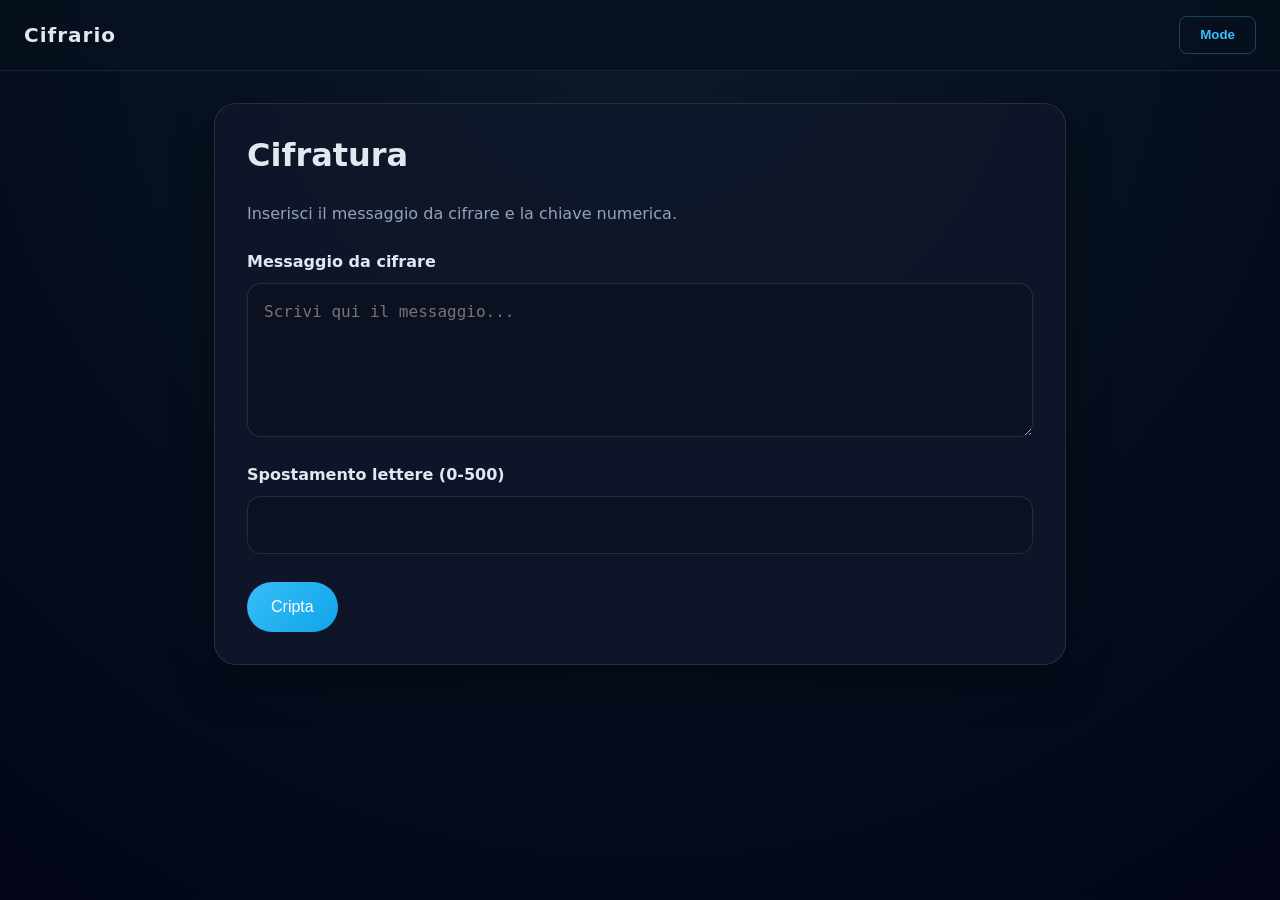
==== index.html @ a2564784 "rilascio iniziale" ====
<!DOCTYPE html>
<html lang="it">
<head>
  <meta charset="UTF-8" />
  <meta name="viewport" content="width=device-width, initial-scale=1.0" />
  <title>Crittografia - Cifra</title>
  <link rel="stylesheet" href="styles.css" />
</head>
<body>
  <header class="site-header">
    <div class="brand">Cifrario</div>
    <div class="mode-menu-container">
      <button class="mode-btn" aria-label="Menu modalità">Mode</button>
      <nav class="mode-menu">
        <a href="index.html" class="active">Cifratura</a>
        <a href="decrittatura.html">Decifratura</a>
      </nav>
    </div>
  </header>

  <main class="page-content">
    <section class="card">
      <h1>Cifratura</h1>
      <p>Inserisci il messaggio da cifrare e la chiave numerica.</p>
      <form id="encryptForm">
        <label for="encryptMessage">Messaggio da cifrare</label>
        <textarea id="encryptMessage" rows="5" placeholder="Scrivi qui il messaggio..." required></textarea>

        <label for="encryptShift">Spostamento lettere (0-500)</label>
        <input id="encryptShift" type="number" min="0" max="500" required />

        <button type="submit" class="primary-btn">Cripta</button>
      </form>
    </section>
  </main>

  <div id="encryptModal" class="modal" aria-hidden="true">
    <div class="modal-content">
      <button class="close-btn" type="button" aria-label="Chiudi finestra">×</button>
      <h2>Risultato Cifratura</h2>
      <div class="modal-field">
        <label>Messaggio originale</label>
        <textarea id="originalEncrypt" readonly></textarea>
      </div>
      <div class="modal-field">
        <label>Messaggio cifrato</label>
        <textarea id="cipherEncrypt" readonly></textarea>
        <div class="modal-buttons">
          <button class="copy-btn" type="button">Copia messaggio cifrato</button>
          <button class="delete-btn" type="button">Elimina</button>
        </div>
      </div>
      <div class="modal-field">
        <label>Chiave numerica utilizzata</label>
        <input id="keyEncrypt" readonly />
      </div>
    </div>
  </div>

  <script src="./script.js"></script>
</body>
</html>
---- styles.css ----
:root {
  --bg: #0f172a;
  --card: #111827;
  --text: #e2e8f0;
  --muted: #94a3b8;
  --accent: #38bdf8;
  --accent-strong: #0ea5e9;
  --border: rgba(148, 163, 184, 0.18);
}

* {
  box-sizing: border-box;
}

body {
  margin: 0;
  font-family: Inter, system-ui, -apple-system, BlinkMacSystemFont, 'Segoe UI', sans-serif;
  background: radial-gradient(circle at top, #0d1b2a 0%, #07111f 40%, #020617 100%);
  color: var(--text);
  min-height: 100vh;
}

.site-header {
  display: flex;
  align-items: center;
  justify-content: space-between;
  padding: 1rem 1.5rem;
  position: sticky;
  top: 0;
  background: rgba(7, 16, 30, 0.95);
  border-bottom: 1px solid rgba(148, 163, 184, 0.12);
  z-index: 10;
}

.brand {
  font-size: 1.25rem;
  font-weight: 700;
  letter-spacing: 0.05em;
}

.mode-menu-container {
  position: relative;
}

.mode-btn {
  background: transparent;
  border: 1px solid rgba(56, 189, 248, 0.3);
  color: var(--accent);
  padding: 0.65rem 1.25rem;
  border-radius: 8px;
  cursor: pointer;
  font-weight: 600;
  transition: all 0.2s ease;
}

.mode-btn:hover {
  border-color: var(--accent);
  background-color: rgba(56, 189, 248, 0.08);
}

.mode-menu {
  position: absolute;
  top: 100%;
  right: 0;
  margin-top: 0.75rem;
  background: #0f172a;
  border: 1px solid rgba(148, 163, 184, 0.18);
  border-radius: 12px;
  overflow: hidden;
  max-height: 0;
  opacity: 0;
  transition: max-height 0.3s ease, opacity 0.3s ease;
  pointer-events: none;
  z-index: 100;
}

.mode-menu-container:hover .mode-menu,
.mode-menu.open {
  max-height: 200px;
  opacity: 1;
  pointer-events: auto;
}

.mode-menu a {
  display: block;
  padding: 0.75rem 1.25rem;
  color: var(--muted);
  text-decoration: none;
  transition: background-color 0.15s ease, color 0.15s ease;
}

.mode-menu a:hover,
.mode-menu a.active {
  background-color: rgba(56, 189, 248, 0.12);
  color: var(--accent);
}

.page-content {
  padding: 2rem 1.5rem 3rem;
  max-width: 900px;
  margin: 0 auto;
}

.card {
  background: rgba(15, 23, 42, 0.95);
  border: 1px solid var(--border);
  border-radius: 22px;
  padding: 2rem;
  box-shadow: 0 18px 45px rgba(0, 0, 0, 0.25);
}

h1 {
  margin-top: 0;
  font-size: clamp(2rem, 2.5vw, 2.5rem);
}

p {
  color: var(--muted);
  line-height: 1.75;
}

label {
  display: block;
  margin-top: 1.5rem;
  margin-bottom: 0.75rem;
  color: var(--text);
  font-weight: 600;
}

textarea,
input[type="number"],
input[readonly] {
  width: 100%;
  border: 1px solid rgba(148, 163, 184, 0.18);
  background: #0b1121;
  color: var(--text);
  border-radius: 14px;
  padding: 1rem;
  font-size: 1rem;
  line-height: 1.5;
  resize: vertical;
}

textarea[readonly], input[readonly] {
  cursor: default;
}

.primary-btn {
  margin-top: 1.75rem;
  background: linear-gradient(135deg, #38bdf8, #0ea5e9);
  border: none;
  color: #fff;
  padding: 1rem 1.5rem;
  font-size: 1rem;
  border-radius: 999px;
  cursor: pointer;
  transition: transform 0.15s ease, box-shadow 0.15s ease;
}

.primary-btn:hover {
  transform: translateY(-1px);
  box-shadow: 0 18px 30px rgba(56, 189, 248, 0.25);
}

.copy-btn {
  margin-top: 1rem;
  display: inline-flex;
  align-items: center;
  justify-content: center;
  gap: 0.5rem;
  border: 1px solid rgba(56, 189, 248, 0.45);
  background: transparent;
  color: var(--accent);
  padding: 0.85rem 1rem;
  font-size: 0.95rem;
  border-radius: 999px;
  cursor: pointer;
  transition: background-color 0.15s ease, transform 0.15s ease;
}

.copy-btn:hover {
  background-color: rgba(56, 189, 248, 0.08);
  transform: translateY(-1px);
}

.modal-buttons {
  display: flex;
  gap: 0.75rem;
  margin-top: 1rem;
}

.delete-btn {
  flex: 1;
  border: 1px solid rgba(239, 68, 68, 0.45);
  background: transparent;
  color: #ef4444;
  padding: 0.85rem 1rem;
  font-size: 0.95rem;
  border-radius: 999px;
  cursor: pointer;
  transition: background-color 0.15s ease, transform 0.15s ease;
}

.delete-btn:hover {
  background-color: rgba(239, 68, 68, 0.08);
  transform: translateY(-1px);
}

.modal {
  position: fixed;
  inset: 0;
  display: none;
  align-items: center;
  justify-content: center;
  background: rgba(7, 16, 30, 0.78);
  padding: 1rem;
}

.modal.show {
  display: flex;
}

.modal-content {
  width: min(100%, 600px);
  background: #0f172a;
  border-radius: 24px;
  padding: 2rem;
  position: relative;
  border: 1px solid rgba(148, 163, 184, 0.18);
}

.close-btn {
  position: absolute;
  right: 1rem;
  top: 1rem;
  border: none;
  background: transparent;
  color: var(--text);
  font-size: 1.5rem;
  cursor: pointer;
}

.modal-content h2 {
  margin-top: 0;
}

.modal-field {
  margin-top: 1.3rem;
}

@media (max-width: 640px) {
  .site-header {
    padding: 1rem;
  }

  .brand {
    font-size: 1.1rem;
  }

  .mode-menu-container {
    position: static;
  }

  .mode-btn {
    width: 100%;
    margin-top: 1rem;
  }

  .mode-menu {
    position: static;
    margin-top: 0.5rem;
    max-height: none;
    opacity: 1;
    pointer-events: auto;
    border: none;
    background: transparent;
  }

  .mode-menu {
    position: static;
    margin-top: 0.5rem;
    max-height: none;
    opacity: 1;
    pointer-events: auto;
    border: none;
    background: transparent;
  }

  .mode-menu a {
    padding: 0.5rem 0;
    text-align: center;
    border-bottom: 1px solid rgba(148, 163, 184, 0.1);
  }

  .mode-menu a:last-child {
    border-bottom: none;
  }

  .page-content {
    padding: 1rem;
  }

  .card {
    padding: 1.5rem;
  }

  h1 {
    font-size: 1.75rem;
  }

  .modal-content {
    padding: 1.5rem;
    margin: 0.5rem;
  }

  .modal-buttons {
    flex-direction: column;
  }

  .copy-btn,
  .delete-btn {
    width: 100%;
  }

  textarea,
  input[type="number"],
  input[readonly] {
    font-size: 16px; /* Previene zoom su iOS */
  }

  textarea {
    min-height: 120px;
  }
}

/* Tablet styles */
@media (min-width: 641px) and (max-width: 1024px) {
  .page-content {
    padding: 1.5rem;
  }

  .card {
    padding: 1.75rem;
  }

  .modal-content {
    width: min(90%, 500px);
  }
}

/* Touch device improvements */
@media (hover: none) and (pointer: coarse) {
  .mode-btn,
  .copy-btn,
  .delete-btn,
  .primary-btn {
    min-height: 44px; /* Minimum touch target size */
  }

  .close-btn {
    min-width: 44px;
    min-height: 44px;
    display: flex;
    align-items: center;
    justify-content: center;
  }
}
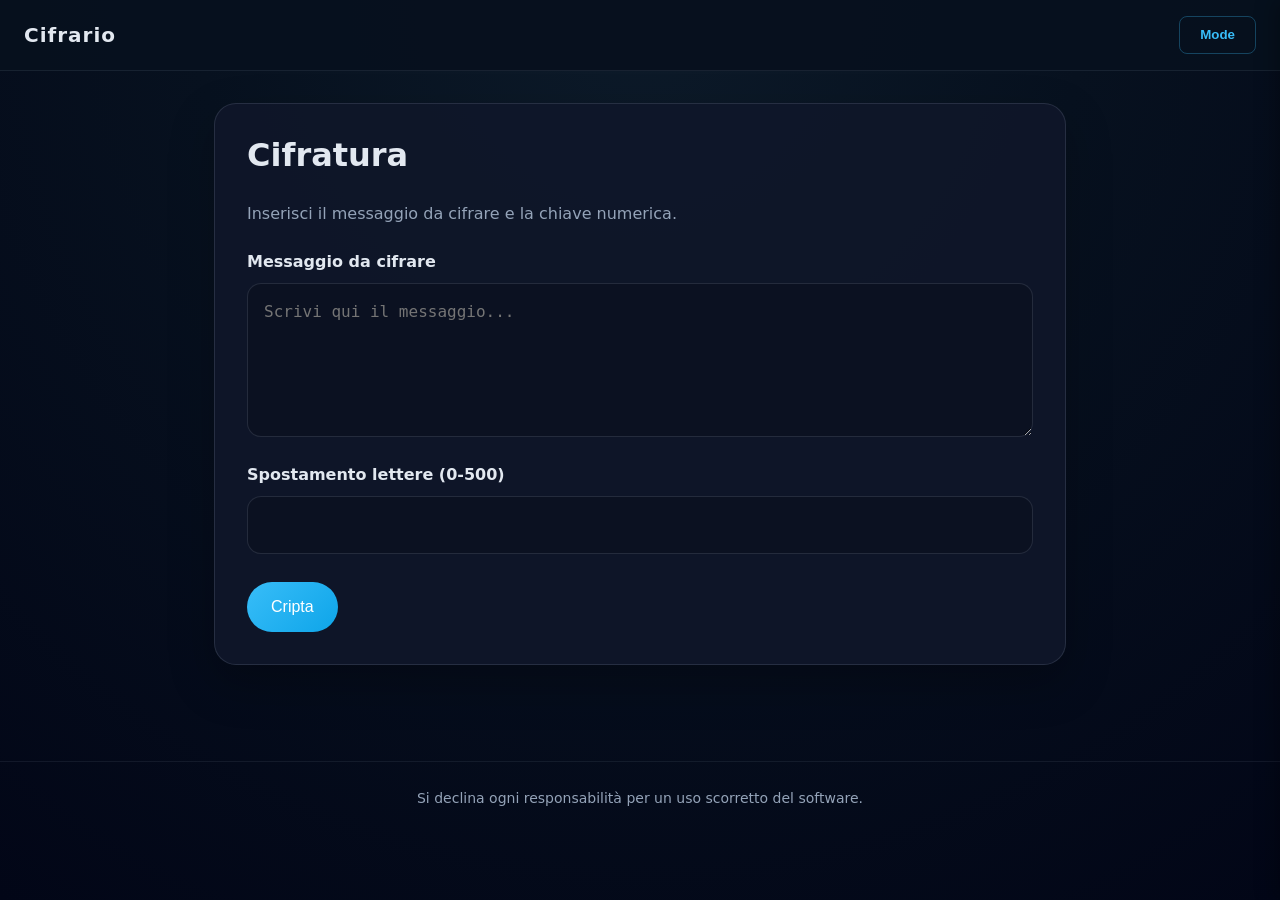
==== commit 71495cfe: "version 1.1" ====
--- a/index.html
+++ b/index.html
@@ -57,6 +57,10 @@
     </div>
   </div>
 
+  <footer class="disclaimer">
+    <p>Si declina ogni responsabilità per un uso scorretto del software.</p>
+  </footer>
+
   <script src="./script.js"></script>
 </body>
 </html>
--- a/styles.css
+++ b/styles.css
@@ -12,12 +12,17 @@
   box-sizing: border-box;
 }
 
+html, body {
+  height: 100%;
+}
+
 body {
   margin: 0;
   font-family: Inter, system-ui, -apple-system, BlinkMacSystemFont, 'Segoe UI', sans-serif;
   background: radial-gradient(circle at top, #0d1b2a 0%, #07111f 40%, #020617 100%);
   color: var(--text);
   min-height: 100vh;
+  min-height: 100dvh; /* Dynamic viewport height for mobile devices */
 }
 
 .site-header {
@@ -59,34 +64,35 @@
 }
 
 .mode-menu {
-  position: absolute;
-  top: 100%;
-  right: 0;
-  margin-top: 0.75rem;
+  position: fixed;
+  top: 0;
+  right: -280px;
+  width: 280px;
+  height: 100vh;
   background: #0f172a;
-  border: 1px solid rgba(148, 163, 184, 0.18);
-  border-radius: 12px;
-  overflow: hidden;
-  max-height: 0;
-  opacity: 0;
-  transition: max-height 0.3s ease, opacity 0.3s ease;
-  pointer-events: none;
+  border-left: 1px solid rgba(148, 163, 184, 0.18);
+  transition: right 0.3s ease;
   z-index: 100;
+  padding: 2rem 1.5rem;
+  box-shadow: -4px 0 20px rgba(0, 0, 0, 0.3);
 }
 
 .mode-menu-container:hover .mode-menu,
 .mode-menu.open {
-  max-height: 200px;
-  opacity: 1;
-  pointer-events: auto;
+  right: 0;
 }
 
 .mode-menu a {
   display: block;
-  padding: 0.75rem 1.25rem;
+  padding: 1rem 0;
   color: var(--muted);
   text-decoration: none;
   transition: background-color 0.15s ease, color 0.15s ease;
+  border-bottom: 1px solid rgba(148, 163, 184, 0.1);
+}
+
+.mode-menu a:last-child {
+  border-bottom: none;
 }
 
 .mode-menu a:hover,
@@ -267,28 +273,26 @@
   }
 
   .mode-menu {
-    position: static;
-    margin-top: 0.5rem;
-    max-height: none;
-    opacity: 1;
-    pointer-events: auto;
-    border: none;
-    background: transparent;
-  }
-
-  .mode-menu {
-    position: static;
-    margin-top: 0.5rem;
-    max-height: none;
-    opacity: 1;
-    pointer-events: auto;
-    border: none;
-    background: transparent;
+    position: fixed;
+    top: 0;
+    right: -280px;
+    width: 280px;
+    height: 100vh;
+    background: #0f172a;
+    border-left: 1px solid rgba(148, 163, 184, 0.18);
+    transition: right 0.3s ease;
+    z-index: 100;
+    padding: 2rem 1.5rem;
+    box-shadow: -4px 0 20px rgba(0, 0, 0, 0.3);
+  }
+
+  .mode-menu.open {
+    right: 0;
   }
 
   .mode-menu a {
-    padding: 0.5rem 0;
-    text-align: center;
+    padding: 1rem 0;
+    text-align: left;
     border-bottom: 1px solid rgba(148, 163, 184, 0.1);
   }
 
@@ -365,3 +369,16 @@
     justify-content: center;
   }
 }
+
+.disclaimer {
+  margin-top: 3rem;
+  padding: 1.5rem;
+  text-align: center;
+  color: var(--muted);
+  font-size: 0.875rem;
+  border-top: 1px solid rgba(148, 163, 184, 0.1);
+}
+
+.disclaimer p {
+  margin: 0;
+}
